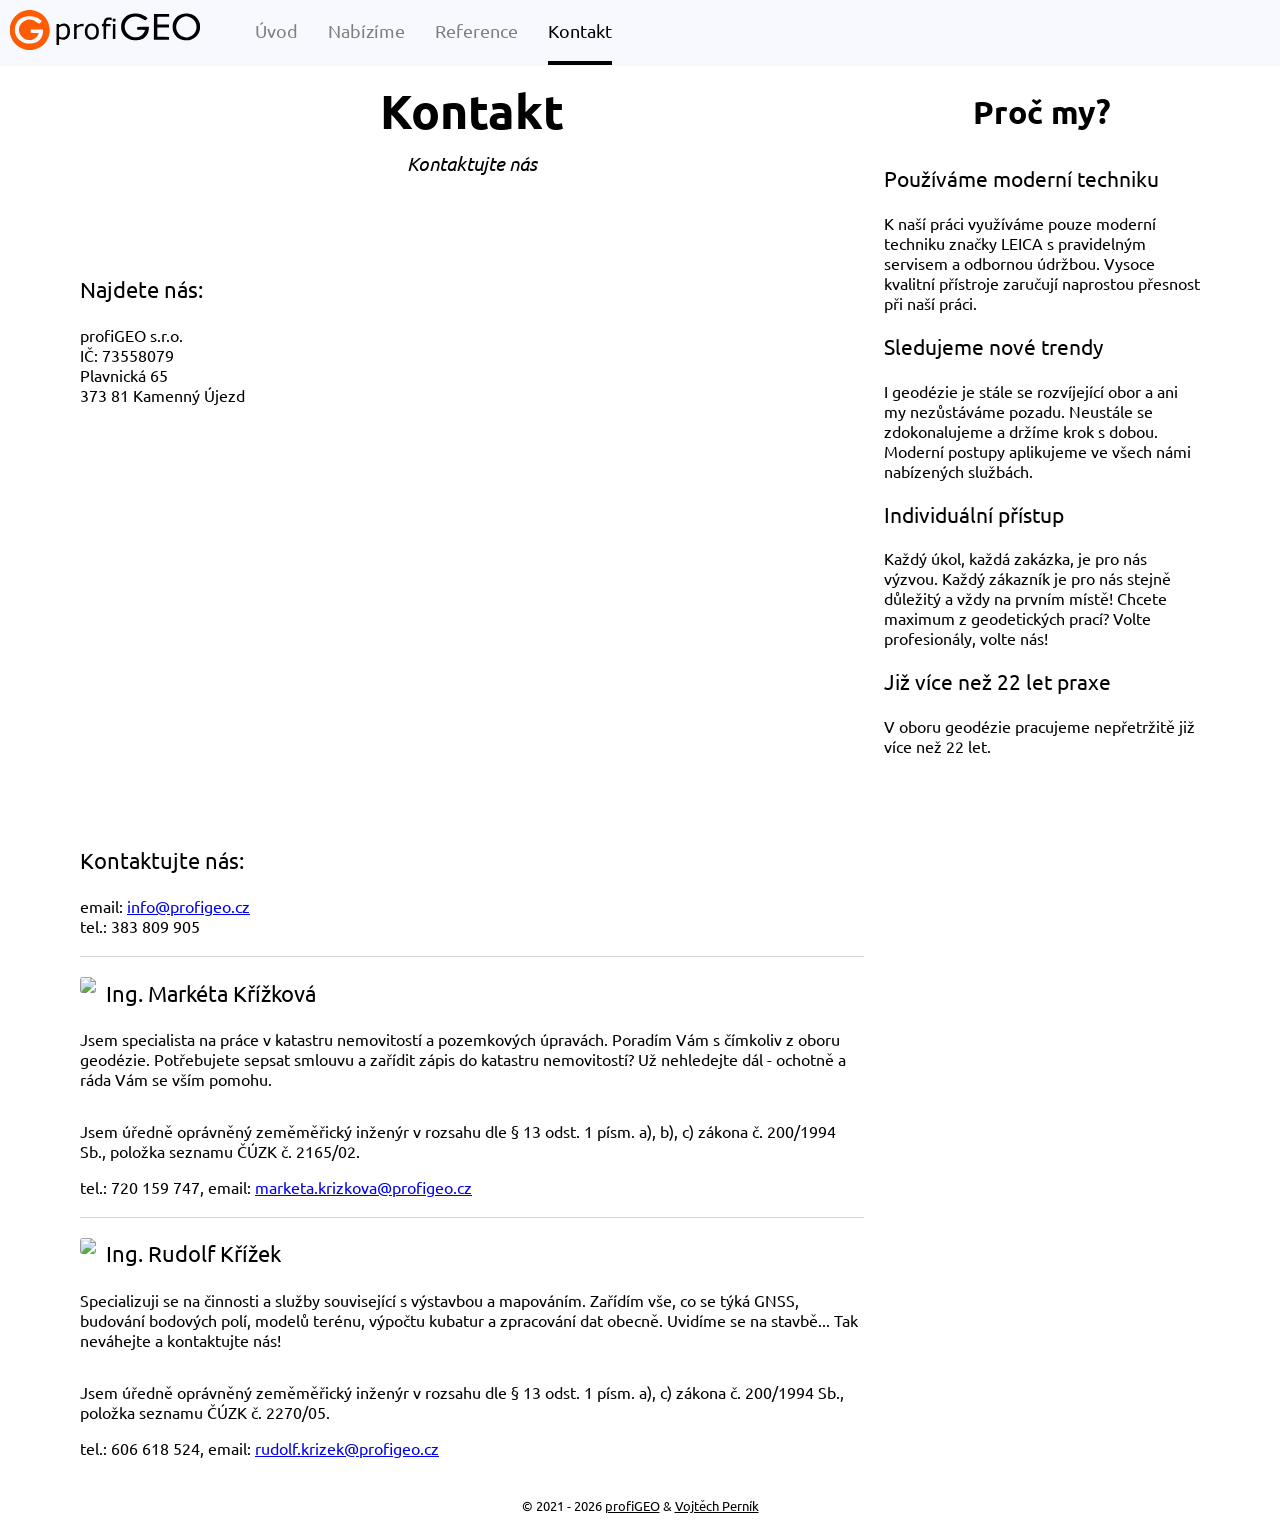
==== kontakt.html @ d2a103df "Initial commit" ====
<!DOCTYPE html>
<html lang="en">
    <head>
        <meta charset="UTF-8">
        <meta name="viewport" content="width=device-width, initial-scale=1">
        <meta name="keywords" content="profiGEO, geodézie">
        <meta name="description" content="Nabízíme vyhotovení geometrických plánů pro kolaudace dokončených staveb, zápis rozestavěných budov z důvodu čerpání hypoték a úvěrů, rozdělení pozemků při koupi nebo prodeji části pozemků. Dále nabízíme vytyčování hranic pozemků, vyhotovení smluv a žádostí podávaných na katastr nemovitostí.">
        <meta property="og:title" content="Úvod - profiGEO">
        <meta property="og:description" content="Nabízíme vyhotovení geometrických plánů pro kolaudace dokončených staveb, zápis rozestavěných budov z důvodu čerpání hypoték a úvěrů, rozdělení pozemků při koupi nebo prodeji části pozemků. Dále nabízíme vytyčování hranic pozemků, vyhotovení smluv a žádostí podávaných na katastr nemovitostí.">
        <meta property="og:image" content="https://i.ibb.co/vmJwvvB/profi-GEO-logo.png">
        <meta property="og:url" content="index.html">
        <meta name="twitter:card" content="summary_large_image">
        <meta property="og:site_name" content="profiGEO s.r.o.">
        <meta name="twitter:image:alt" content="Logo">
        <link rel="stylesheet" href="style.css">
        <script src="https://cdnjs.cloudflare.com/ajax/libs/font-awesome/5.15.2/js/all.js" integrity="sha512-yo/DGaftoLvI3LRwd6sVDlo4zu1AhQg+ej3UruAEzwWuzmNZglbF3luwTif1l9wvHZmLRp8Wyiv8wloA9JsVyA==" crossorigin="anonymous"></script>
        <link rel="icon" href="img/logo/logo_icon.svg">
        <title>Kontakt - profiGEO</title>
    </head>
    <body>
        <nav>
            <a href="index.html" class="nav-title">
                <img src="img/logo/logo_colors.svg" height="40px">
            </a>
            <a href="#" class="nav-toggle" id="nav-toggle"><span class="fas fa-bars"></span></a>
            <ul id="nav-menu" class="nav-hidden">
                <li>
                    <div>
                        <a href="index.html">
                            <span class="fas fa-home"></span>
                            Úvod
                        </a>
                    </div>
                </li>
                <li>
                    <div>
                        <a href="nabizime.html">
                            <span class="fas fa-tag"></span>
                            Nabízíme
                        </a>
                    </div>
                    <ul>
                        <li>
                            <div>
                                <a href="nabizime.html#katastr-nemovitosti">
                                    Katastr nemovitostí
                                </a>
                            </div>
                        </li>
                        <li>
                            <div>
                                <a href="nabizime.html#inzenyrska-geodezie">
                                    Inženýrská geodézie
                                </a>
                            </div>
                        </li>
                        <li>
                            <div>
                                <a href="nabizime.html#pozemkove-upravy">
                                    Pozemkové úpravy
                                </a>
                            </div>
                        </li>
                    </ul>
                </li>
                <li>
                    <div>
                        <a href="reference.html">
                            <span class="fas fa-book"></span>
                            Reference
                        </a>
                    </div>
                </li>
                <li class="nav-active">
                    <div>
                        <a href="kontakt.html">
                            <span class="fas fa-address-book"></span>
                            Kontakt
                        </a>
                    </div>
                </li>
            </ul>
            <div class="clearer"></div>
        </nav>
        <div class="container row">
            <div>
                <p class="title-1">Kontakt</p>
                <p class="subtitle-1">Kontaktujte nás</p>
                <hr class="title-1-hr">
                <p class="title-3">Najdete nás:</p>
                <p>profiGEO s.r.o.<br>IČ: 73558079<br>Plavnická 65<br>373 81 Kamenný Újezd</p>
                <iframe class="maps" style="border:none" src="https://frame.mapy.cz/s/gufureruga" width="100%" height="400px" frameborder="0"></iframe>
                <p class="title-3">Kontaktujte nás:</p>
                <p>email: <a href="mailto:info@profigeo.cz">info@profigeo.cz</a><br>tel.: 383 809 905</p>
                <hr>
                <img src="https://i.ibb.co/VJXy3MW/profi-GEO-Mark-ta-K-kov.jpg" class="left">
                <p class="title-3">Ing. Markéta Křížková</p>
                <p>Jsem specialista na práce v katastru nemovitostí a pozemkových úpravách. Poradím Vám s čímkoliv z oboru geodézie. Potřebujete sepsat smlouvu a zařídit zápis do katastru nemovitostí? Už nehledejte dál - ochotně a ráda Vám se vším pomohu.</p>
                <div class="clearer"></div>
                <p>Jsem úředně oprávněný zeměměřický inženýr v rozsahu dle § 13 odst. 1 písm. a), b), c) zákona č. 200/1994 Sb., položka seznamu ČÚZK č. 2165/02.</p>
                <p>tel.: 720 159 747, email: <a href="mailto:marketa.krizkova@profigeo.cz">marketa.krizkova@profigeo.cz</a></p>
                <hr>
                <img src="https://i.ibb.co/hygsx9d/profi-GEO-Rudolf-K-ek.jpg" class="left">
                <p class="title-3">Ing. Rudolf Křížek</p>
                <p>Specializuji se na činnosti a služby související s výstavbou a mapováním. Zařídím vše, co se týká GNSS, budování bodových polí, modelů terénu, výpočtu kubatur a zpracování dat obecně. Uvidíme se na stavbě... Tak neváhejte a kontaktujte nás!</p>
                <div class="clearer"></div>
                <p>Jsem úředně oprávněný zeměměřický inženýr v rozsahu dle § 13 odst. 1 písm. a), c) zákona č. 200/1994 Sb., položka seznamu ČÚZK č. 2270/05.</p>
                <p>tel.: 606 618 524, email: <a href="mailto:rudolf.krizek@profigeo.cz">rudolf.krizek@profigeo.cz</a></p>
            </div>
            <div>
                <p class="title-2">Proč my?</p>
                <p class="proc-title"><span class="fas fa-cog"></span> Používáme moderní techniku</p>
                <p class="proc-info">K naší práci využíváme pouze moderní techniku značky LEICA s pravidelným servisem a odbornou údržbou. Vysoce kvalitní přístroje zaručují naprostou přesnost při naší práci.</p>
                <p class="proc-title"><span class="fas fa-power-off"></span> Sledujeme nové trendy</p>
                <p class="proc-info">I geodézie je stále se rozvíjející obor a ani my nezůstáváme pozadu. Neustále se zdokonalujeme a držíme krok s dobou. Moderní postupy aplikujeme ve všech námi nabízených službách.</p>
                <p class="proc-title"><span class="fas fa-redo"></span> Individuální přístup</p>
                <p class="proc-info">Každý úkol, každá zakázka, je pro nás výzvou. Každý zákazník je pro nás stejně důležitý a vždy na prvním místě! Chcete maximum z geodetických prací? Volte profesionály, volte nás!</p>
                <p class="proc-title"><span class="fas fa-users"></span> Již více než 22 let praxe</p>
                <p class="proc-info">V oboru geodézie pracujeme nepřetržitě již více než 22 let.</p>
            </div>
        </div>
        <div class="footer">
                <span class="copyright">
                    &copy; <span id="copyright-year">2021</span> <a href="index.html">profiGEO</a> & <a href="https://pervoj.github.io/">Vojtěch Perník</a>
                </span>
        </div>
        <script src="script.js"></script>
    </body>
</html>
---- style.css ----
@import url('https://fonts.googleapis.com/css2?family=Ubuntu:ital,wght@0,400;0,700;1,400;1,700&display=swap');

body {
    padding: 0;
    margin: 0;
    font-family: Ubuntu, Arial;
}

.clearer {
    clear: both;
}

nav {
    position: fixed;
    top: 0;
    z-index: 1000;
    width: 100%;
    background: ghostwhite;
    padding: 15px;
}

nav .nav-title {
    font-size: 1.5em;
}

nav ul {
    list-style: none;
    padding: 0;
    margin: 0;
}

nav a {
    text-decoration: none;
    color: black;
}

nav li {
    padding: 0;
    margin-top: 20px;
}

nav li a {
    color: gray;
    font-size: 1.1em;
}

nav li:hover > div a, nav .nav-active > div a {
    color: black;
}

nav li ul {
    margin-left: 20px;
}

nav .nav-toggle {
    float: right;
    font-size: 1.2em;
    margin: 10px;
}

nav .nav-hidden {
    display: none;
}

@media screen and (min-width: 750px) {
    nav {
        padding: 0;
    }

    nav .nav-toggle {
        display: none;
    }

    nav .nav-title {
        float: left;
        padding: 10px;
        margin-right: 30px;
    }

    nav > ul {
        float: left;
        padding: 0;
    }

    nav > ul > li {
        float: left;
        margin: 0 15px;
        position: relative;
    }

    nav > ul > li > div {
        padding: 20px 0;
    }

    nav > ul > li:hover > div, nav > ul > .nav-active > div{
        border-bottom: 4px solid black;
    }

    nav li:hover ul {
        display: block;
    }

    nav li ul {
        display: none;
        position: absolute;
        z-index: 2;
        background: white;
        padding: 0;
        margin: 0;
        white-space: nowrap;
        border: 1px solid rgba(0,0,0,.55);
        border-radius: 3px;
        top: 55px;
    }

    nav li li {
        margin: 0px;
        padding: 10px;
    }

    nav .nav-hidden {
        display: block;
    }
}

hr {
    margin: 20px 0;
    border: 0;
    border-bottom: 1px solid lightgray;
}

.container {
    margin: 0 auto;
    margin-top: 50px;
    padding: 10px;
    max-width: 640px;
}

@media screen and (min-width: 860px) {
    .container {
        max-width: 860px;
    }
}

@media screen and (min-width: 1120px) {
    .container {
        max-width: 1120px;
    }
}

@media screen and (min-width: 1400px) {
    .container {
        max-width: 1400px;
    }
}

@media screen and (min-width: 1900px) {
    .container {
        max-width: 1900px;
    }
}

@media screen and (min-width: 2400px) {
    .container {
        max-width: 2400px;
    }
}

@media screen and (min-width: 750px) {
    .row {
        display: grid;
        grid-template-columns: 70% auto;
        grid-gap: 20px;
    }
}

.left {
    float: left;
    margin: auto 10px 10px auto;
}

.gallery-image {
    border: 1px solid rgba(0,0,0,.55);
    border-radius: 3px;
    padding: 5px;
    padding-bottom: 2px;
    box-shadow: 3px 3px 6px #999999;
    position: relative;
    background-color: white;
}

img, .maps {
    border-radius: 3px;
}

.gallery-image-title {
    z-index: 1;
    padding: 5px;
    position: absolute;
    bottom: 0px;
    left: 0px;
    font-size: 0.8em;
    color: #212529;
    background-color: white;
    border-top-right-radius: 3px;
    border-bottom-left-radius: 3px;
}

.title-1 {
    font-size: 3em;
    font-weight: bold;
    text-align: center;
    margin: 0;
    margin-top: 20px;
}

.subtitle-1 {
    font-size: 1.2em;
    font-style: italic;
    text-align: center;
    margin: 10px;
}

.title-1-hr {
    border: 0;
    margin-bottom: 80px;
}

.title-2 {
    font-size: 2em;
    font-weight: bolder;
    text-align: center;
}

.title-3 {
    font-size: 1.4em;
}

.proc-title {
    margin-top: 20px;
    font-size: 1.3em;
}

.footer {
    text-align: center;
    padding: 10px;
}

.footer .copyright {
    font-size: 0.8em;
}

.footer .copyright a {
    color: #000000;
}
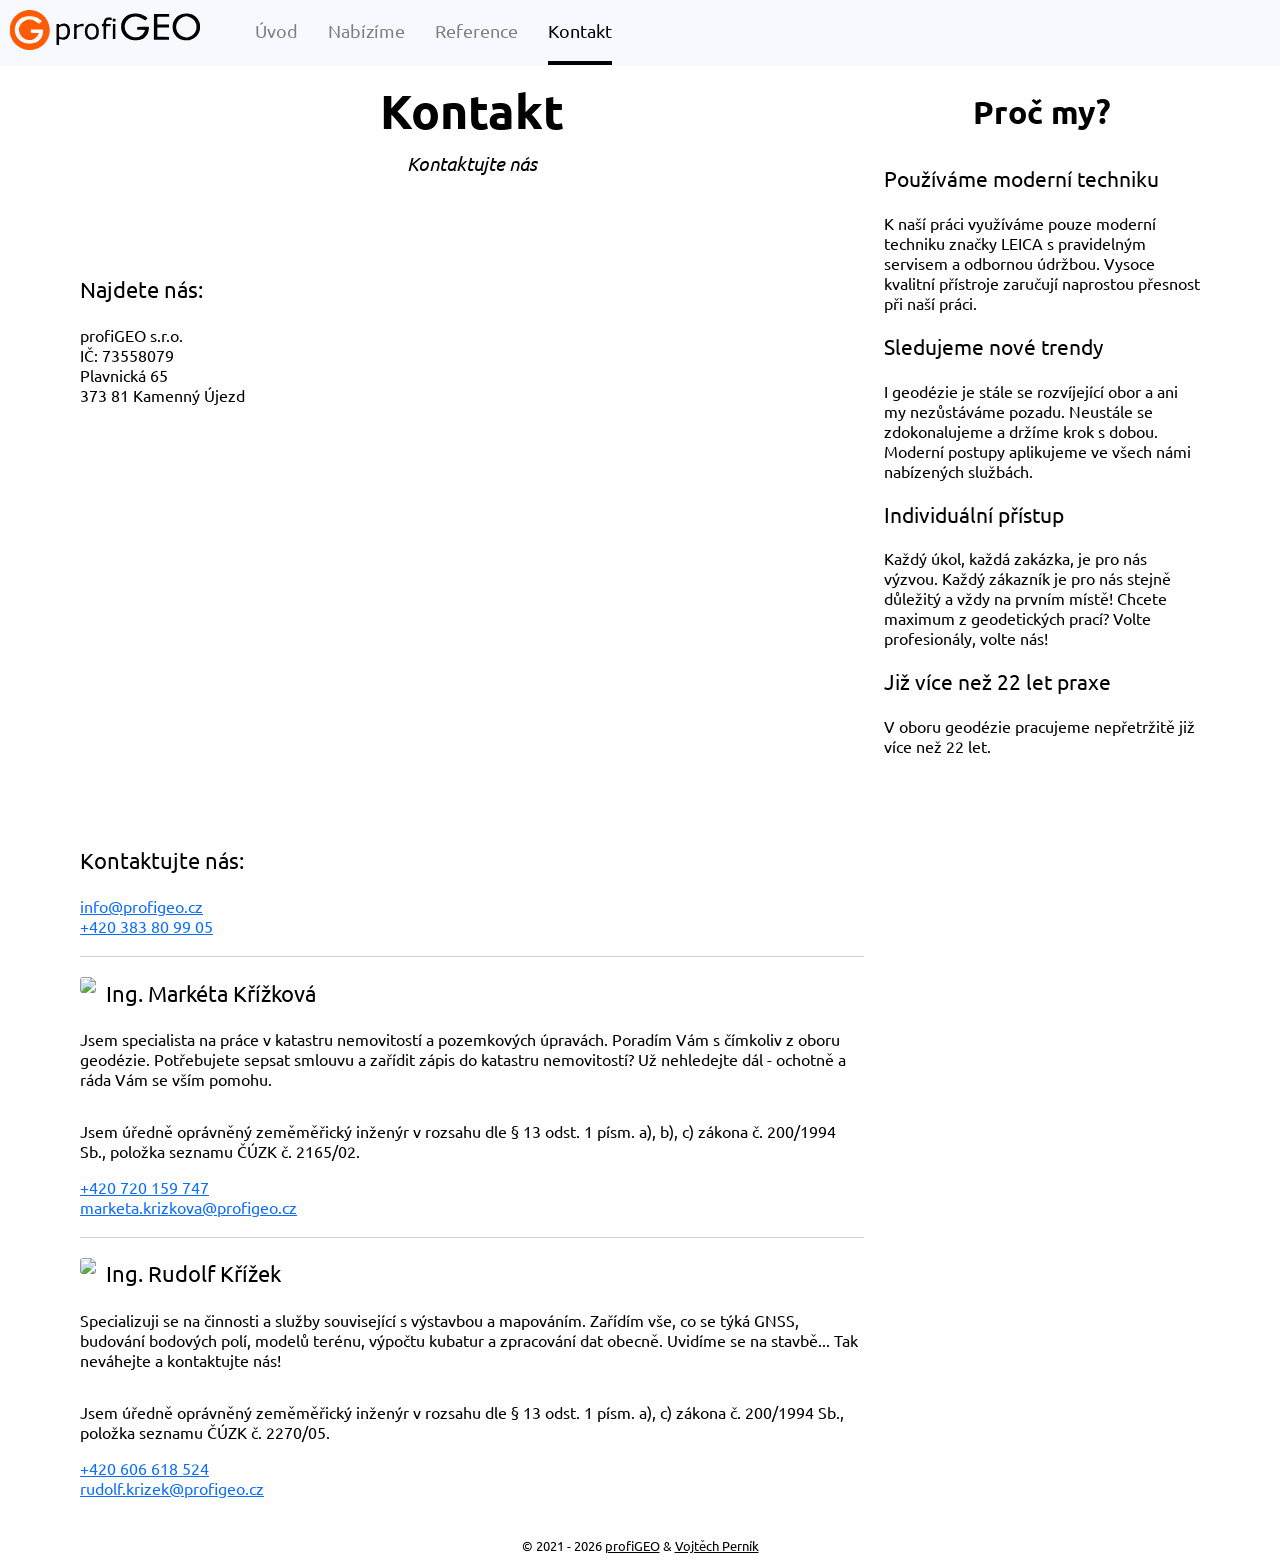
==== commit c92d1355: "Add buttons" ====
--- a/kontakt.html
+++ b/kontakt.html
@@ -5,7 +5,7 @@
         <meta name="viewport" content="width=device-width, initial-scale=1">
         <meta name="keywords" content="profiGEO, geodézie">
         <meta name="description" content="Nabízíme vyhotovení geometrických plánů pro kolaudace dokončených staveb, zápis rozestavěných budov z důvodu čerpání hypoték a úvěrů, rozdělení pozemků při koupi nebo prodeji části pozemků. Dále nabízíme vytyčování hranic pozemků, vyhotovení smluv a žádostí podávaných na katastr nemovitostí.">
-        <meta property="og:title" content="Úvod - profiGEO">
+        <meta property="og:title" content="Kontakt - profiGEO">
         <meta property="og:description" content="Nabízíme vyhotovení geometrických plánů pro kolaudace dokončených staveb, zápis rozestavěných budov z důvodu čerpání hypoték a úvěrů, rozdělení pozemků při koupi nebo prodeji části pozemků. Dále nabízíme vytyčování hranic pozemků, vyhotovení smluv a žádostí podávaných na katastr nemovitostí.">
         <meta property="og:image" content="https://i.ibb.co/vmJwvvB/profi-GEO-logo.png">
         <meta property="og:url" content="index.html">
@@ -91,21 +91,21 @@
                 <p>profiGEO s.r.o.<br>IČ: 73558079<br>Plavnická 65<br>373 81 Kamenný Újezd</p>
                 <iframe class="maps" style="border:none" src="https://frame.mapy.cz/s/gufureruga" width="100%" height="400px" frameborder="0"></iframe>
                 <p class="title-3">Kontaktujte nás:</p>
-                <p>email: <a href="mailto:info@profigeo.cz">info@profigeo.cz</a><br>tel.: 383 809 905</p>
+                <p><span class="fas fa-envelope"></span> <a href="mailto:info@profigeo.cz">info@profigeo.cz</a><br><span class="fas fa-phone-alt"></span> <a href="tel:+420383809905">+420 383 80 99 05</a></p>
                 <hr>
                 <img src="https://i.ibb.co/VJXy3MW/profi-GEO-Mark-ta-K-kov.jpg" class="left">
                 <p class="title-3">Ing. Markéta Křížková</p>
                 <p>Jsem specialista na práce v katastru nemovitostí a pozemkových úpravách. Poradím Vám s čímkoliv z oboru geodézie. Potřebujete sepsat smlouvu a zařídit zápis do katastru nemovitostí? Už nehledejte dál - ochotně a ráda Vám se vším pomohu.</p>
                 <div class="clearer"></div>
                 <p>Jsem úředně oprávněný zeměměřický inženýr v rozsahu dle § 13 odst. 1 písm. a), b), c) zákona č. 200/1994 Sb., položka seznamu ČÚZK č. 2165/02.</p>
-                <p>tel.: 720 159 747, email: <a href="mailto:marketa.krizkova@profigeo.cz">marketa.krizkova@profigeo.cz</a></p>
+                <p><span class="fas fa-phone-alt"></span> <a href="tel:+420720159747">+420 720 159 747</a><br><span class="fas fa-envelope"></span> <a href="mailto:marketa.krizkova@profigeo.cz">marketa.krizkova@profigeo.cz</a></p>
                 <hr>
                 <img src="https://i.ibb.co/hygsx9d/profi-GEO-Rudolf-K-ek.jpg" class="left">
                 <p class="title-3">Ing. Rudolf Křížek</p>
                 <p>Specializuji se na činnosti a služby související s výstavbou a mapováním. Zařídím vše, co se týká GNSS, budování bodových polí, modelů terénu, výpočtu kubatur a zpracování dat obecně. Uvidíme se na stavbě... Tak neváhejte a kontaktujte nás!</p>
                 <div class="clearer"></div>
                 <p>Jsem úředně oprávněný zeměměřický inženýr v rozsahu dle § 13 odst. 1 písm. a), c) zákona č. 200/1994 Sb., položka seznamu ČÚZK č. 2270/05.</p>
-                <p>tel.: 606 618 524, email: <a href="mailto:rudolf.krizek@profigeo.cz">rudolf.krizek@profigeo.cz</a></p>
+                <p><span class="fas fa-phone-alt"></span> <a href="tel:+420606618524">+420 606 618 524</a><br><span class="fas fa-envelope"></span> <a href="mailto:rudolf.krizek@profigeo.cz">rudolf.krizek@profigeo.cz</a></p>
             </div>
             <div>
                 <p class="title-2">Proč my?</p>
--- a/style.css
+++ b/style.css
@@ -56,6 +56,7 @@
     float: right;
     font-size: 1.2em;
     margin: 10px;
+    margin-right: 30px;
 }
 
 nav .nav-hidden {
@@ -174,6 +175,15 @@
     }
 }
 
+a {
+    color: #0d6efd;
+    transition: 0.2s;
+}
+
+a:hover {
+    color: #0a58ca;
+}
+
 .left {
     float: left;
     margin: auto 10px 10px auto;
@@ -241,6 +251,71 @@
     font-size: 1.3em;
 }
 
+.button {
+    display: inline-block;
+    text-decoration: none;
+    padding: 10px;
+    border-radius: 3px;
+}
+
+.button.button-green {
+    background: #198754;
+    color: white;
+}
+
+.button.button-green:hover {
+    background: #157347;
+    color: white;
+}
+
+.accordion, .accordion-titleonly {
+    background-color: #eee;
+    color: #444;
+    padding: 18px;
+    width: 100%;
+    text-align: left;
+    border: none;
+    outline: none;
+    transition: 0.4s;
+}
+
+.accordion {
+    cursor: pointer;
+}
+
+.accordion:hover, .accordion.accordion-active, .accordion-titleonly:hover {
+    background-color: #ddd;
+}
+
+.accordion::before {
+    content: '+';
+    color: #777;
+    font-weight: bold;
+    float: right;
+    margin-left: 5px;
+}
+
+.accordion.accordion-active::before {
+    content: '-';
+}
+
+.accordion-panel {
+    border: 1px solid #ddd;
+    border-top: none;
+    margin-bottom: 20px;
+    margin-top: 0;
+    padding: 15px;
+}
+
+.accordion-panel ul {
+    margin: 0;
+    padding-left: 20px;
+}
+
+.accordion-panel-hidden {
+    display: none;
+}
+
 .footer {
     text-align: center;
     padding: 10px;
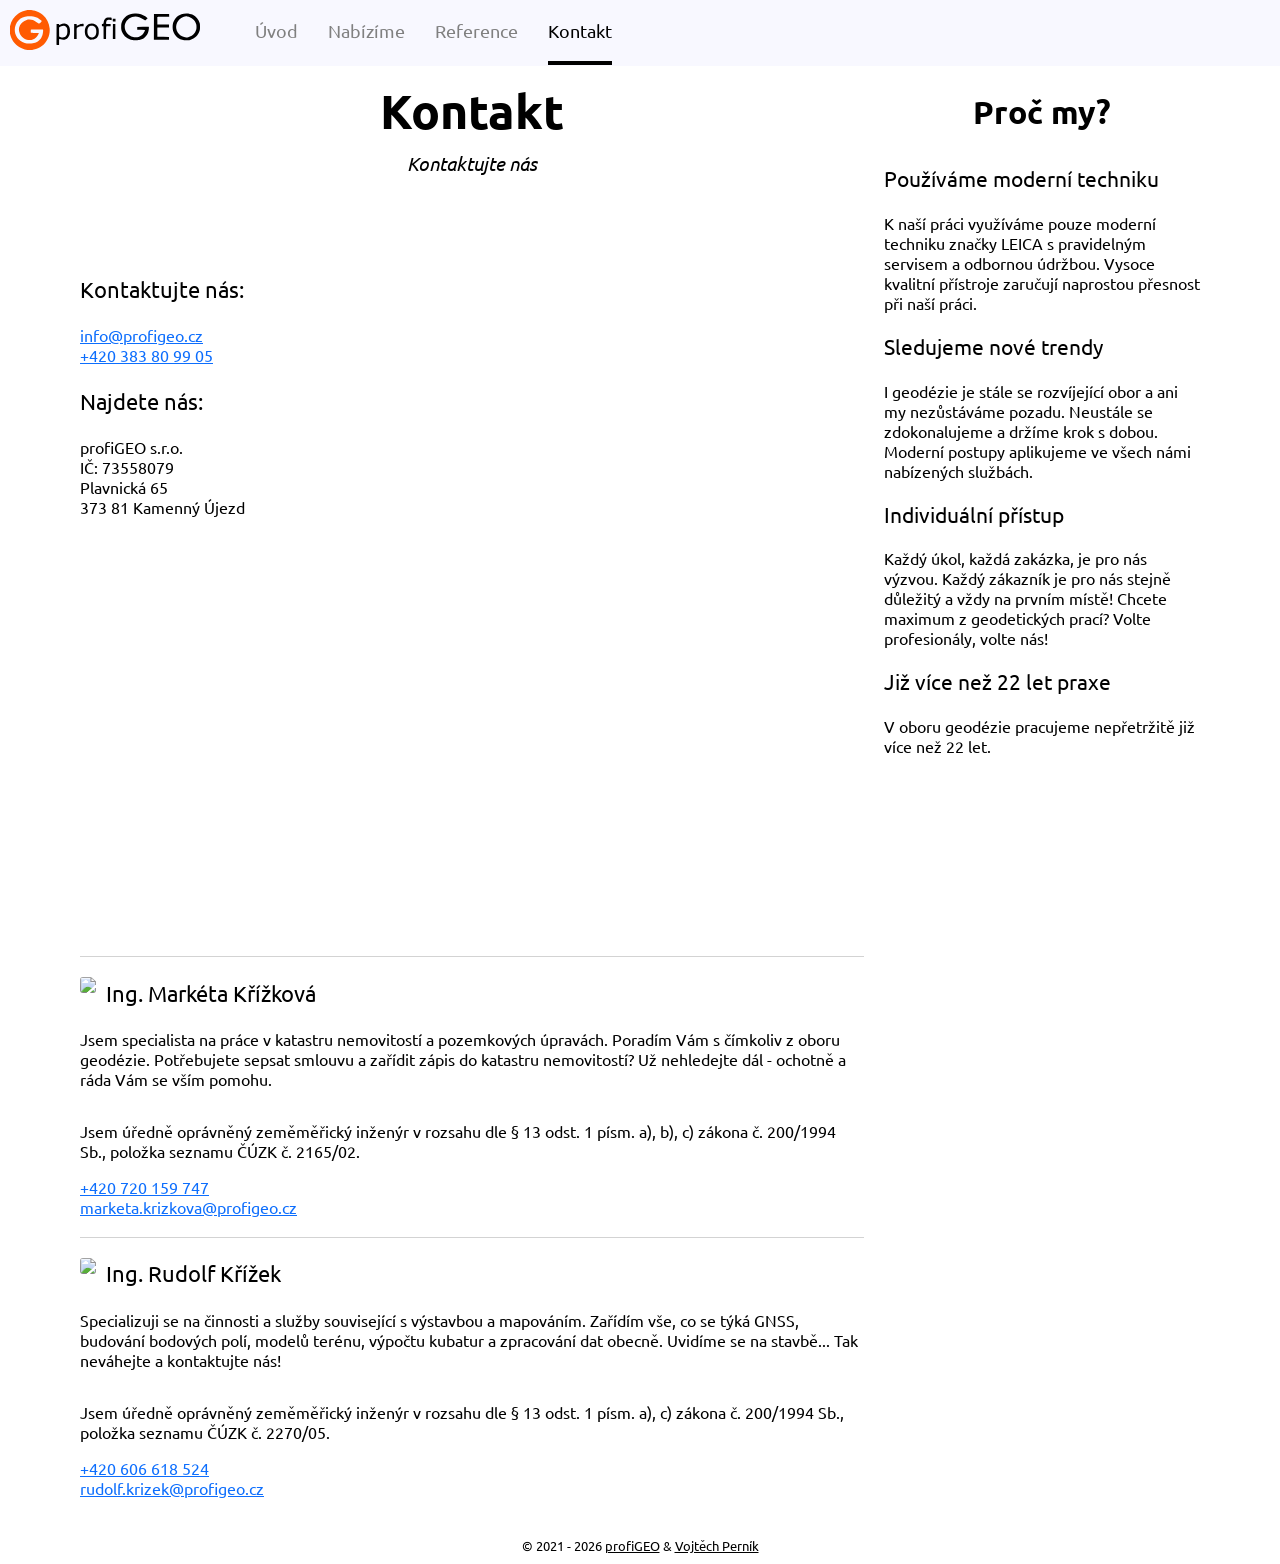
==== commit a32f5915: "Reorder items on contact page" ====
--- a/kontakt.html
+++ b/kontakt.html
@@ -87,11 +87,11 @@
                 <p class="title-1">Kontakt</p>
                 <p class="subtitle-1">Kontaktujte nás</p>
                 <hr class="title-1-hr">
+                <p class="title-3">Kontaktujte nás:</p>
+                <p><span class="fas fa-envelope"></span> <a href="mailto:info@profigeo.cz">info@profigeo.cz</a><br><span class="fas fa-phone-alt"></span> <a href="tel:+420383809905">+420 383 80 99 05</a></p>
                 <p class="title-3">Najdete nás:</p>
                 <p>profiGEO s.r.o.<br>IČ: 73558079<br>Plavnická 65<br>373 81 Kamenný Újezd</p>
                 <iframe class="maps" style="border:none" src="https://frame.mapy.cz/s/gufureruga" width="100%" height="400px" frameborder="0"></iframe>
-                <p class="title-3">Kontaktujte nás:</p>
-                <p><span class="fas fa-envelope"></span> <a href="mailto:info@profigeo.cz">info@profigeo.cz</a><br><span class="fas fa-phone-alt"></span> <a href="tel:+420383809905">+420 383 80 99 05</a></p>
                 <hr>
                 <img src="https://i.ibb.co/VJXy3MW/profi-GEO-Mark-ta-K-kov.jpg" class="left">
                 <p class="title-3">Ing. Markéta Křížková</p>
